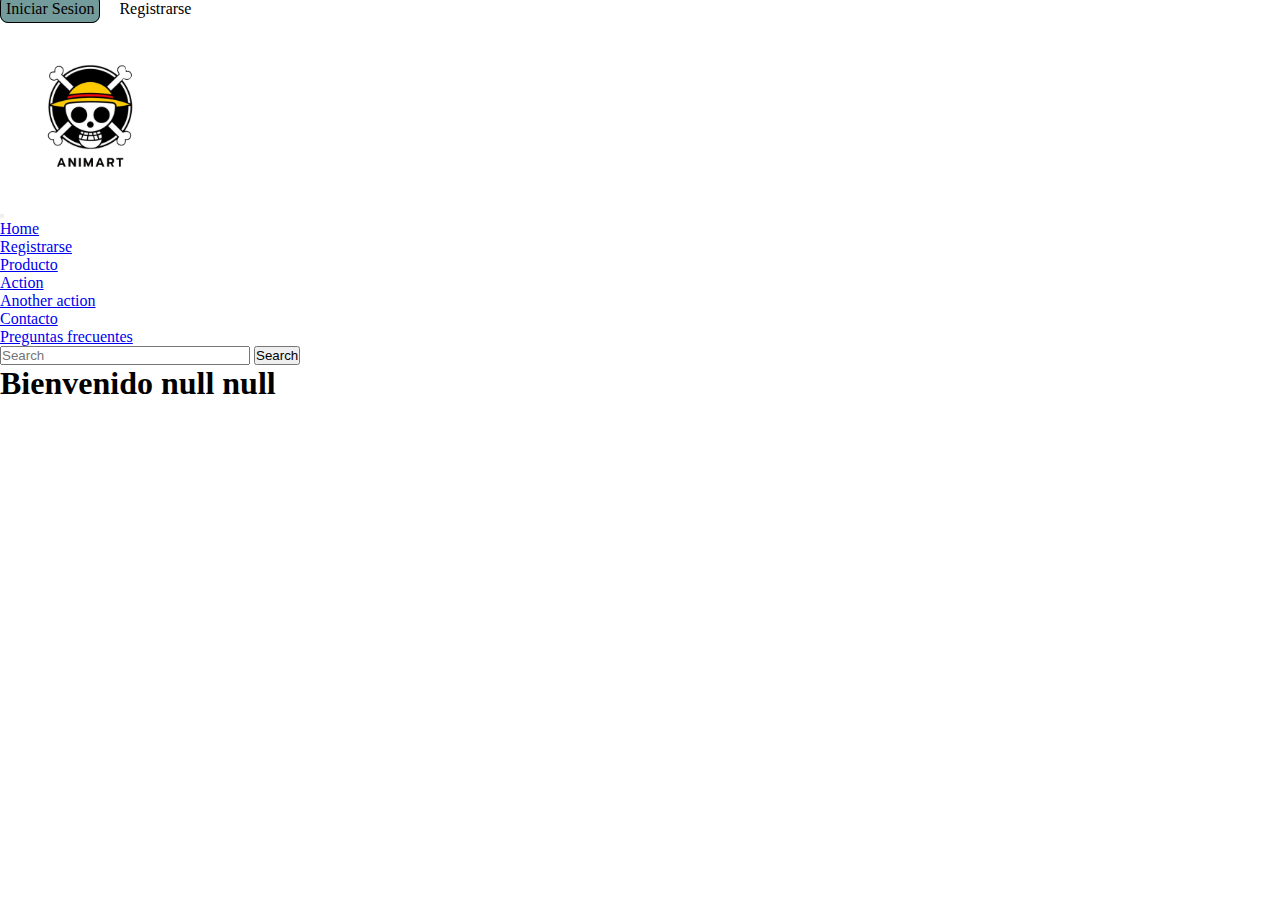
==== index.html @ b0bd68d5 "Agregando metodos y DOM" ====
<!DOCTYPE html>
<html lang="en">
<head>
    <meta charset="UTF-8">
    <meta http-equiv="X-UA-Compatible" content="IE=edge">
    <meta name="viewport" content="width=device-width, initial-scale=1.0">
    <link href="https://cdn.jsdelivr.net/npm/bootstrap@5.1.3/dist/css/bootstrap.min.css" rel="stylesheet" integrity="sha384-1BmE4kWBq78iYhFldvKuhfTAU6auU8tT94WrHftjDbrCEXSU1oBoqyl2QvZ6jIW3" crossorigin="anonymous">
    <link rel="stylesheet" href="css/style.css">
    <title>Animart</title>
</head>
<body class="color">
    <header class="container-fluid col-12 ">
      <nav class="d-flex justify-content-end menu">
        <span id="iniciarSesion">Iniciar Sesion</span>
        <span>Registrarse</span>
        
      </nav>

      <div class="navbar-brand d-flex justify-content-center">
        <a href="index.html"><img src="./multimedia/image/logo.svg" alt=""></a>
      </div>

        <nav class="navbar navbar-expand-lg navbar-light">
          
            <div class="container-fluid">

                
                
              <button class="navbar-toggler" type="button" data-bs-toggle="collapse" data-bs-target="#navbarSupportedContent" aria-controls="navbarSupportedContent" aria-expanded="false" aria-label="Toggle navigation">
                <span class="navbar-toggler-icon"></span>
              </button>

              <div class="collapse navbar-collapse" id="navbarSupportedContent">
                <ul class="navbar-nav ms-auto mb-2 mb-lg-0">
                  <li class="nav-item">
                    <a class="nav-link active" aria-current="page" href="index.html">Home</a>
                  </li>
                  <li class="nav-item">
                    <a class="nav-link" href="./pages/registrarse.html">Registrarse</a>
                  </li>
                  <li class="nav-item dropdown">
                    <a class="nav-link" href="/pages/producto.html" id="navbarDropdown" role="button" data-bs-toggle="dropdown" aria-expanded="false">
                      Producto
                    </a>
                    <ul class="dropdown-menu" aria-labelledby="navbarDropdown">
                      <li><a class="dropdown-item" href="#">Action</a></li>
                      <li><a class="dropdown-item" href="#">Another action</a></li>
                    </ul>
                  </li>
                  <li class="nav-item">
                    <a class="nav-link" href="./pages/contacto.html">Contacto</a>
                  </li>
                  <li class="nav-item">
                    <a class="nav-link" href="./pages/preguntas-frecuentes.html">Preguntas frecuentes</a>
                  </li>
                </ul>
              </div>
              
            </div>

          </nav>
          <div>

            <form class="d-flex ms-auto">
              <input class="form-control me-2 ms-auto" type="search" placeholder="Search" aria-label="Search">
              <button class="btn" type="submit">Search</button>
            </form>
          </div>
    </header>

    <main>
      <div class="aviso"></div>


    </main>

    <footer>

    </footer>
    <script src="js/main.js"></script>
    <script src="https://cdn.jsdelivr.net/npm/@popperjs/core@2.10.2/dist/umd/popper.min.js" integrity="sha384-7+zCNj/IqJ95wo16oMtfsKbZ9ccEh31eOz1HGyDuCQ6wgnyJNSYdrPa03rtR1zdB" crossorigin="anonymous"></script>
    <script src="https://cdn.jsdelivr.net/npm/bootstrap@5.1.3/dist/js/bootstrap.min.js" integrity="sha384-QJHtvGhmr9XOIpI6YVutG+2QOK9T+ZnN4kzFN1RtK3zEFEIsxhlmWl5/YESvpZ13" crossorigin="anonymous"></script>
</body>
</html>
---- css/style.css ----
*{margin:0;padding:0}.displayFlex{display:-webkit-box;display:-ms-flexbox;display:flex;-webkit-box-orient:horizontal;-webkit-box-direction:normal;-ms-flex-direction:row;flex-direction:row;-webkit-box-pack:end;-ms-flex-pack:end;justify-content:end}.menu span{margin-top:10px;margin-right:10px;padding:5px;text-decoration:none;color:black;padding:5px}.menu span:hover{background-color:#739b9b;border:1px solid;border-radius:8px}.navbar-light .navbar-toggler{border-color:transparent !important}.form-control{width:250px}
/*# sourceMappingURL=style.css.map */
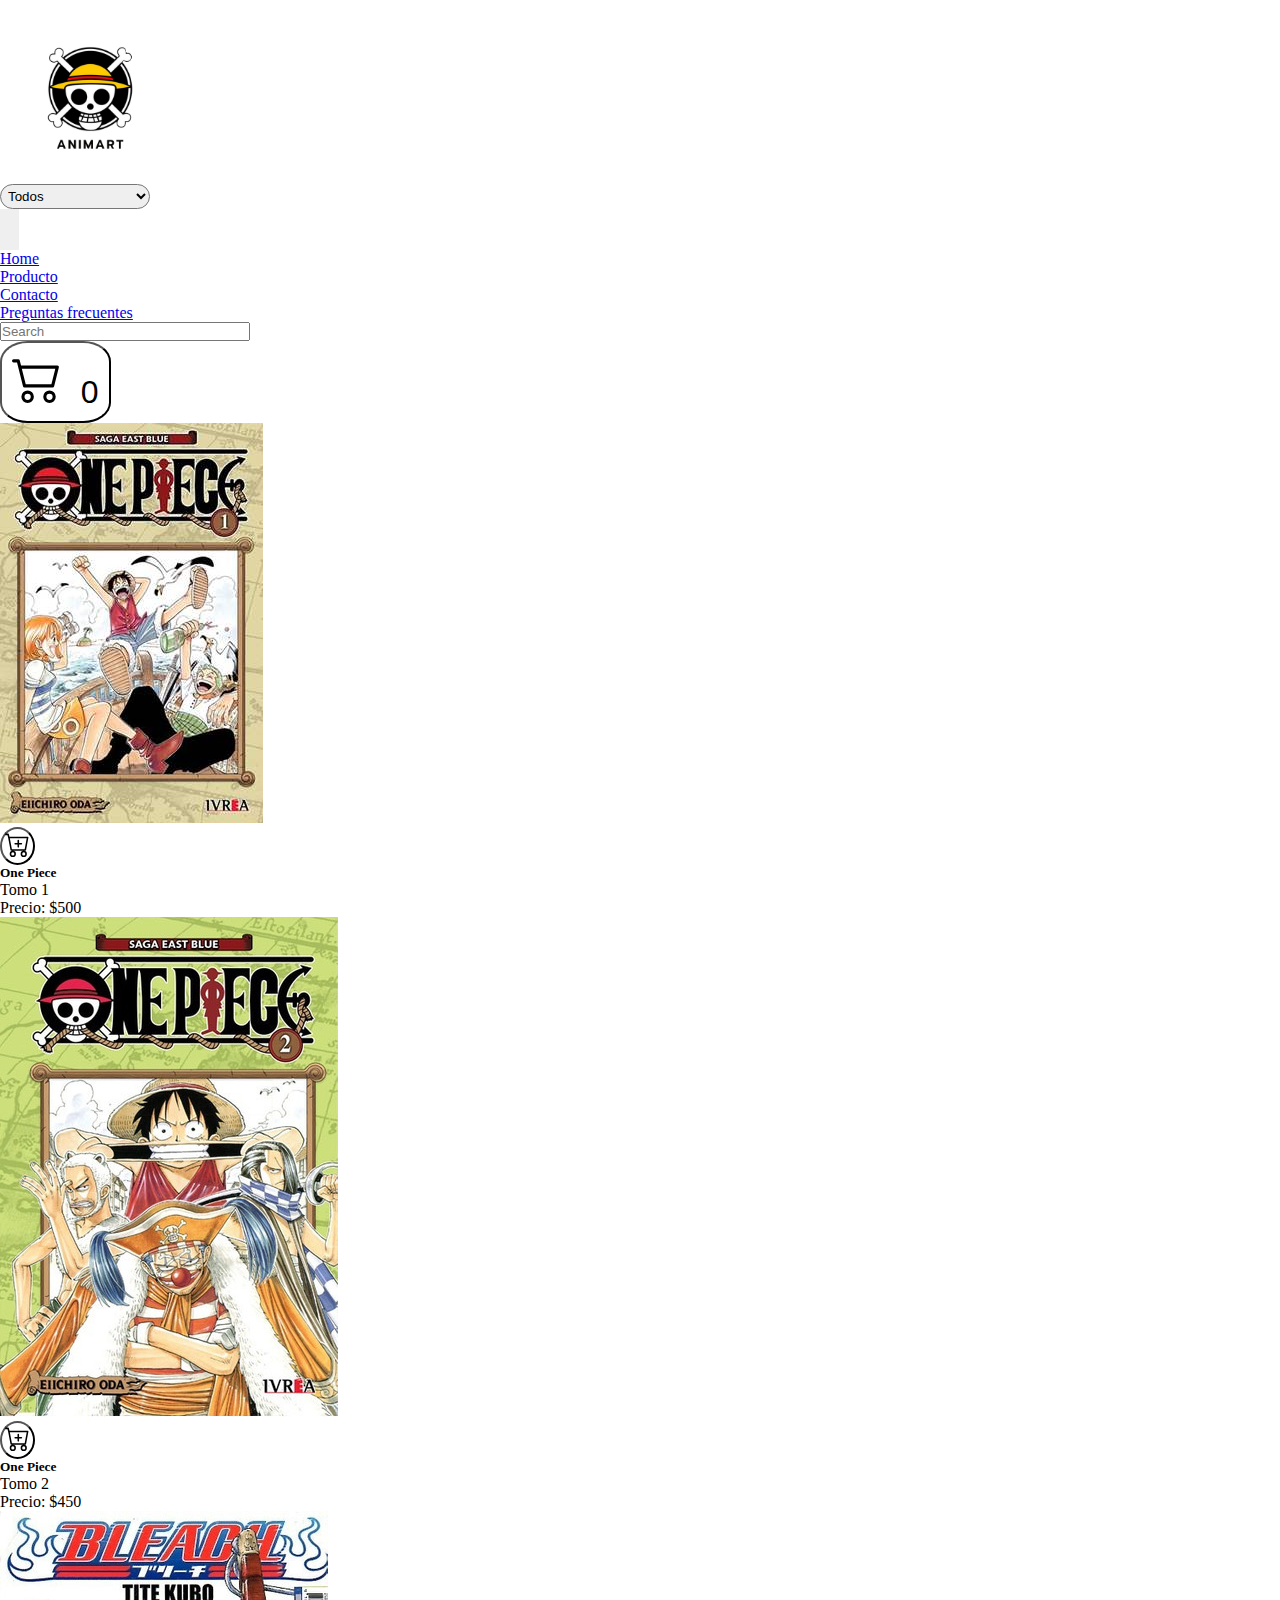
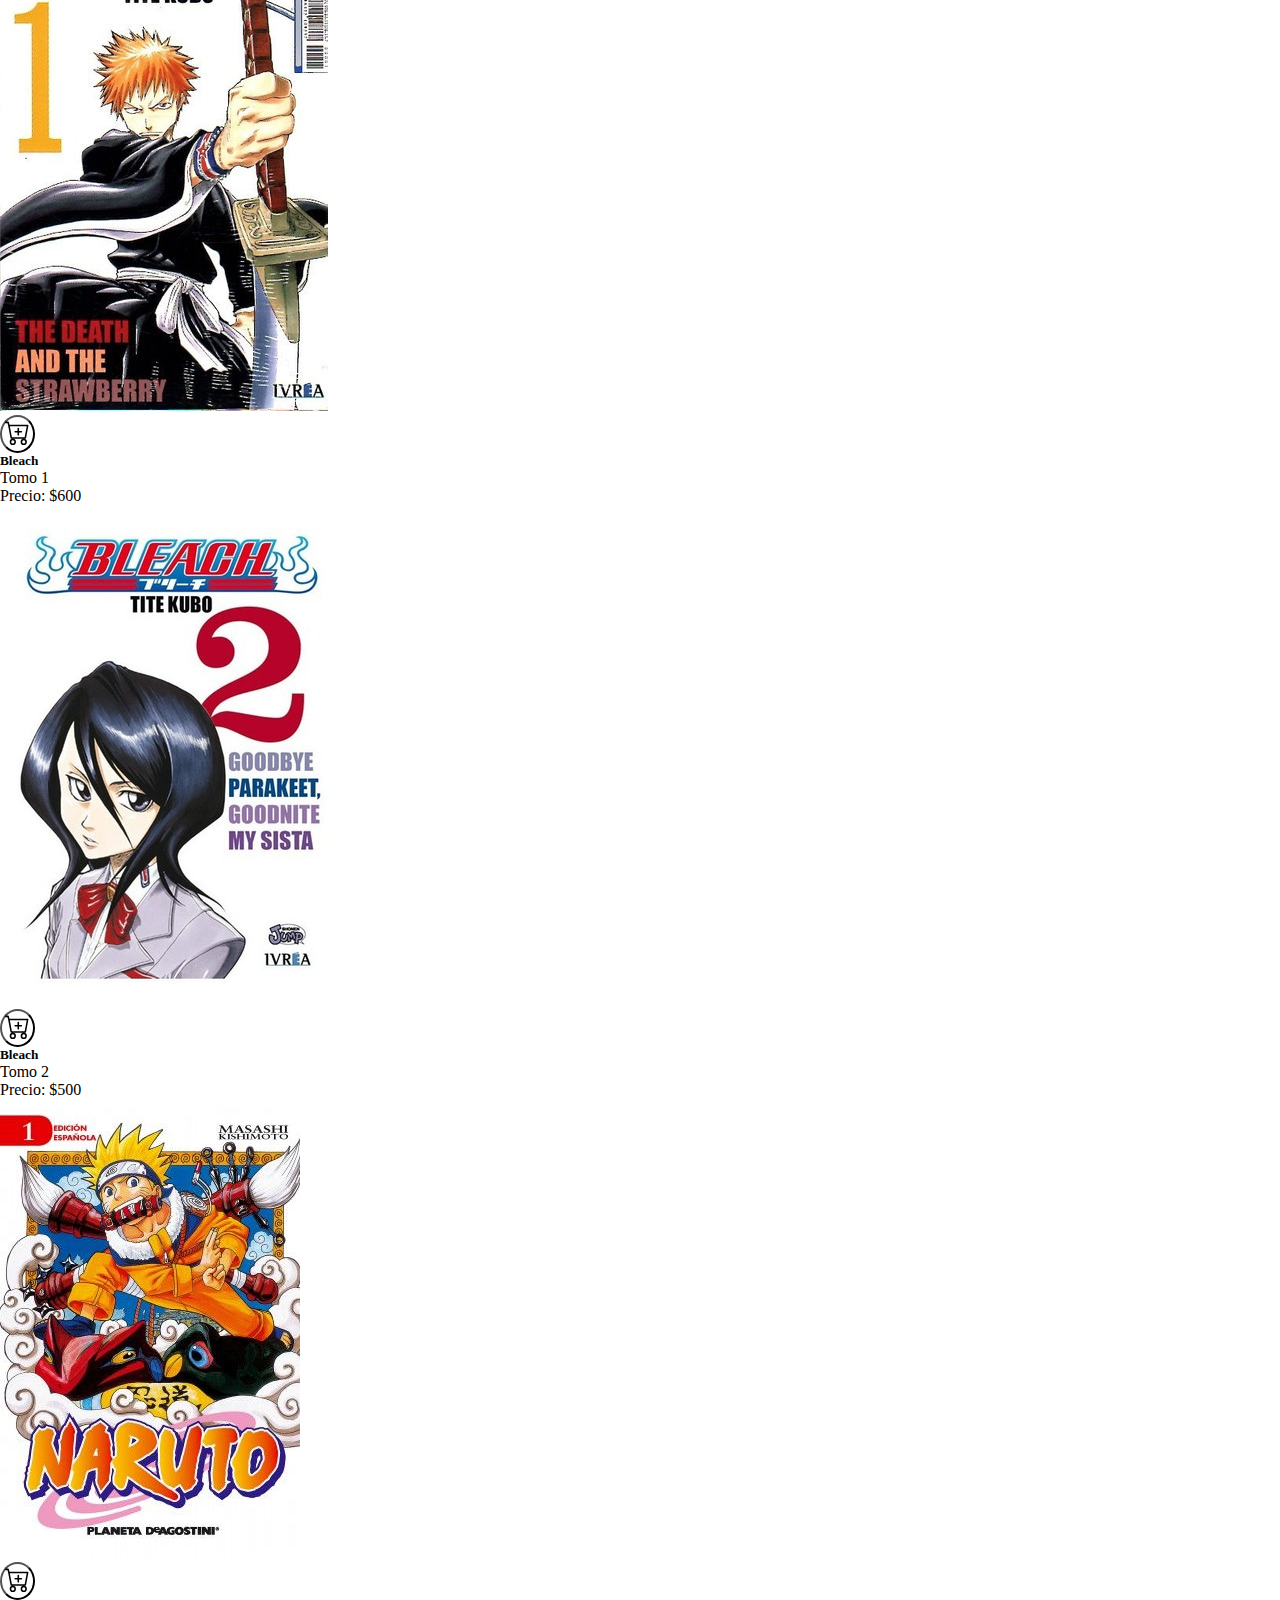
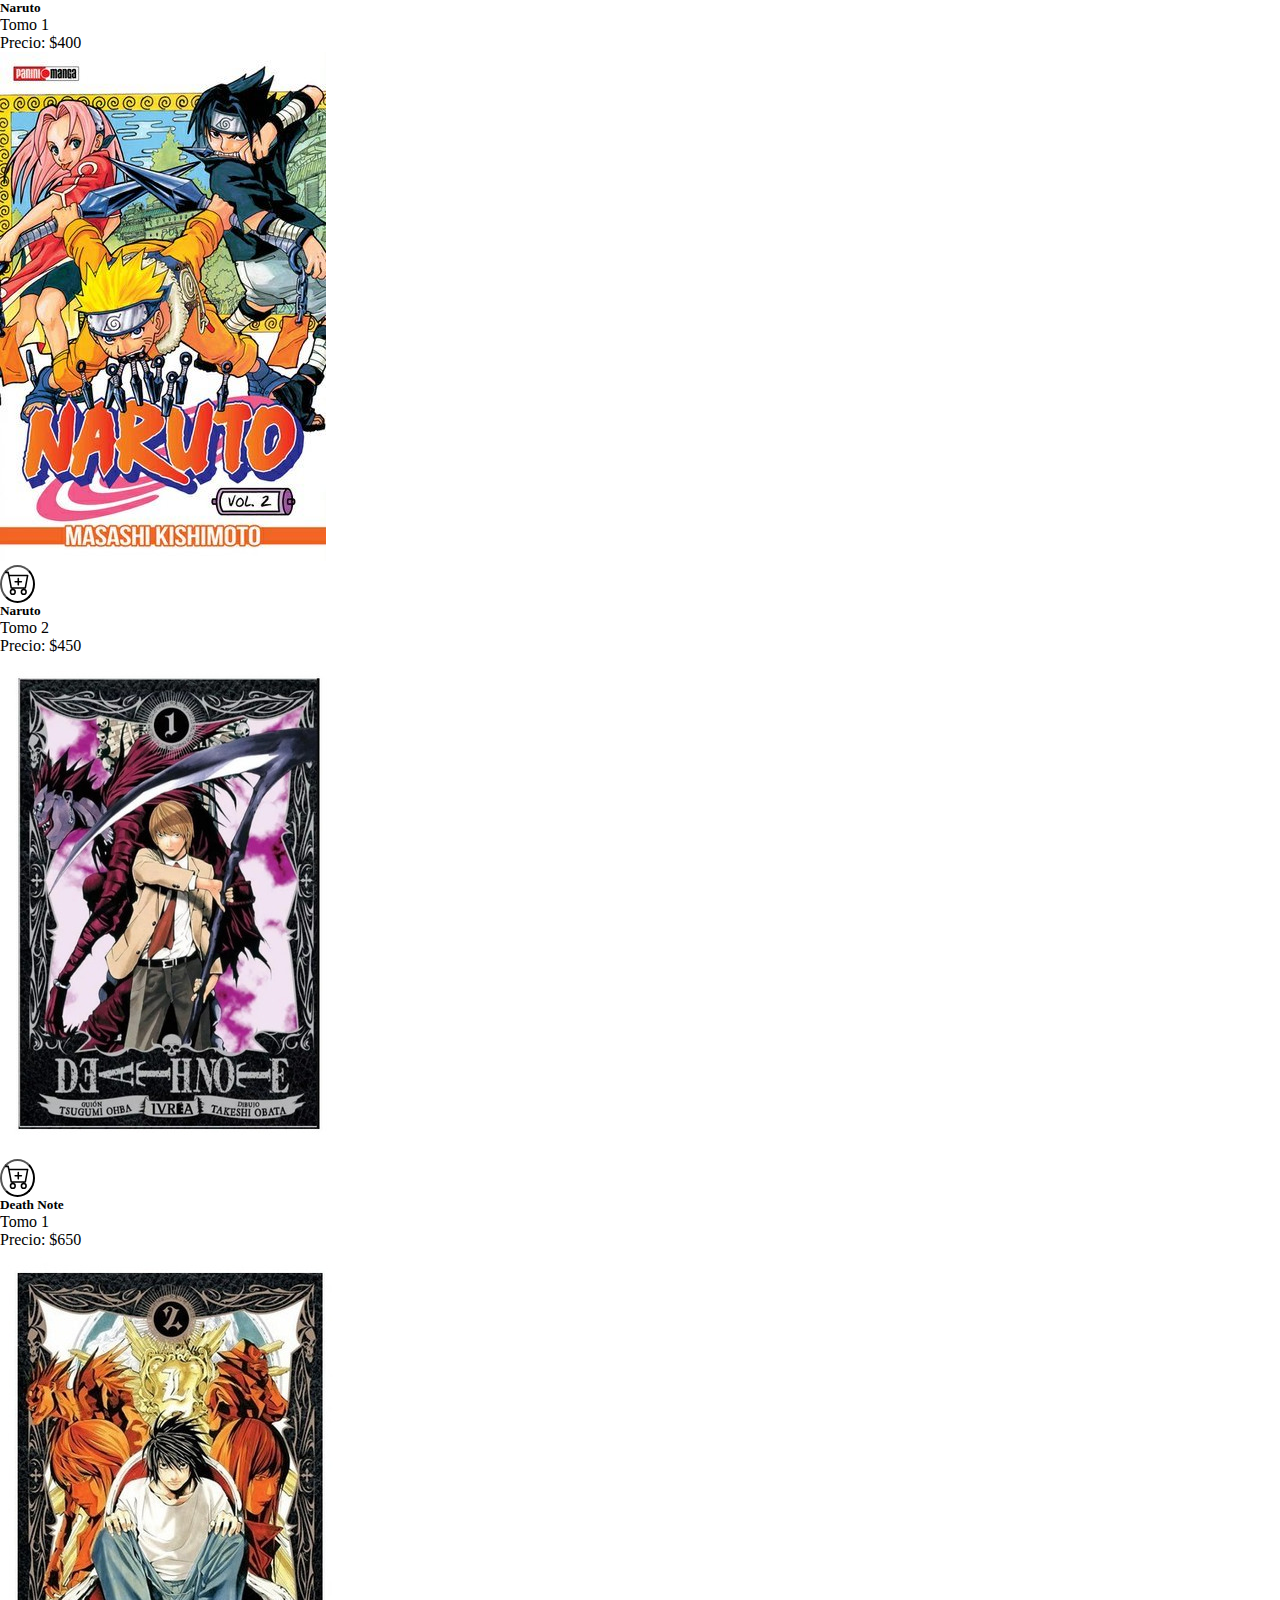
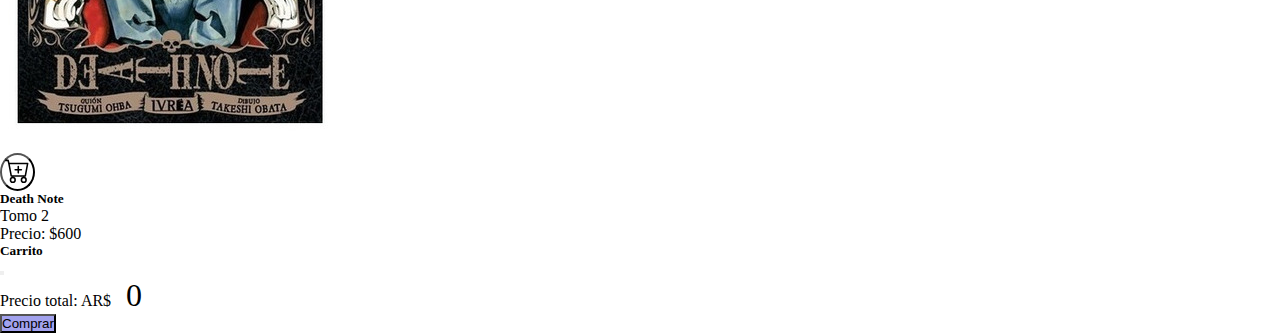
==== commit ba897592: "Agregando eventos, Storage y Json" ====
--- a/index.html
+++ b/index.html
@@ -1,84 +1,117 @@
 <!DOCTYPE html>
 <html lang="en">
+
 <head>
-    <meta charset="UTF-8">
-    <meta http-equiv="X-UA-Compatible" content="IE=edge">
-    <meta name="viewport" content="width=device-width, initial-scale=1.0">
-    <link href="https://cdn.jsdelivr.net/npm/bootstrap@5.1.3/dist/css/bootstrap.min.css" rel="stylesheet" integrity="sha384-1BmE4kWBq78iYhFldvKuhfTAU6auU8tT94WrHftjDbrCEXSU1oBoqyl2QvZ6jIW3" crossorigin="anonymous">
-    <link rel="stylesheet" href="css/style.css">
-    <title>Animart</title>
+  <meta charset="UTF-8">
+  <meta http-equiv="X-UA-Compatible" content="IE=edge">
+  <meta name="viewport" content="width=device-width, initial-scale=1.0">
+  <link href="https://cdn.jsdelivr.net/npm/bootstrap@5.1.3/dist/css/bootstrap.min.css" rel="stylesheet"
+    integrity="sha384-1BmE4kWBq78iYhFldvKuhfTAU6auU8tT94WrHftjDbrCEXSU1oBoqyl2QvZ6jIW3" crossorigin="anonymous">
+  <link rel="stylesheet" href="css/style.css">
+  <title>Animart</title>
 </head>
+
 <body class="color">
-    <header class="container-fluid col-12 ">
-      <nav class="d-flex justify-content-end menu">
-        <span id="iniciarSesion">Iniciar Sesion</span>
-        <span>Registrarse</span>
-        
-      </nav>
 
-      <div class="navbar-brand d-flex justify-content-center">
-        <a href="index.html"><img src="./multimedia/image/logo.svg" alt=""></a>
+  
+  <header class="container-fluid col-12 ">
+
+
+    <div class="navbar-brand d-flex justify-content-center">
+      <a href="index.html"><img src="./multimedia/image/logo.svg" alt=""></a>
+    </div>
+
+    <nav class="navbar navbar-expand-lg navbar-light">
+
+      <div class="container-fluid">
+
+        <section class="filtro container-fluid">
+          <select id="filtro">
+            <option value="todos">Todos</option>
+            <option value="shonen">Shonen</option>
+            <option value="seinen">Seinen</option>
+        </select>
+        </section>
+
+        <button class="navbar-toggler" type="button" data-bs-toggle="collapse" data-bs-target="#navbarSupportedContent"
+          aria-controls="navbarSupportedContent" aria-expanded="false" aria-label="Toggle navigation">
+          <span class="navbar-toggler-icon"></span>
+        </button>
+
+        <div class="collapse navbar-collapse" id="navbarSupportedContent">
+          <ul class="navbar-nav ms-auto mb-2 mb-lg-0">
+            <li class="nav-item">
+              <a class="nav-link active" aria-current="page" href="index.html">Home</a>
+            </li>
+            <li class="nav-item dropdown">
+              <a class="nav-link" href="/pages/producto.html" id="navbarDropdown" role="button"
+                data-bs-toggle="dropdown" aria-expanded="false">
+                Producto
+              </a>
+            </li>
+            <li class="nav-item">
+              <a class="nav-link" href="./pages/contacto.html">Contacto</a>
+            </li>
+            <li class="nav-item">
+              <a class="nav-link" href="./pages/preguntas-frecuentes.html">Preguntas frecuentes</a>
+            </li>
+          </ul>
+
+          <form class="d-flex">
+            <input class="form-control me-2" id="search" type="search" placeholder="Search" aria-label="Search">
+          </form>
+        </div>
+
       </div>
 
-        <nav class="navbar navbar-expand-lg navbar-light">
-          
-            <div class="container-fluid">
-
-                
-                
-              <button class="navbar-toggler" type="button" data-bs-toggle="collapse" data-bs-target="#navbarSupportedContent" aria-controls="navbarSupportedContent" aria-expanded="false" aria-label="Toggle navigation">
-                <span class="navbar-toggler-icon"></span>
-              </button>
-
-              <div class="collapse navbar-collapse" id="navbarSupportedContent">
-                <ul class="navbar-nav ms-auto mb-2 mb-lg-0">
-                  <li class="nav-item">
-                    <a class="nav-link active" aria-current="page" href="index.html">Home</a>
-                  </li>
-                  <li class="nav-item">
-                    <a class="nav-link" href="./pages/registrarse.html">Registrarse</a>
-                  </li>
-                  <li class="nav-item dropdown">
-                    <a class="nav-link" href="/pages/producto.html" id="navbarDropdown" role="button" data-bs-toggle="dropdown" aria-expanded="false">
-                      Producto
-                    </a>
-                    <ul class="dropdown-menu" aria-labelledby="navbarDropdown">
-                      <li><a class="dropdown-item" href="#">Action</a></li>
-                      <li><a class="dropdown-item" href="#">Another action</a></li>
-                    </ul>
-                  </li>
-                  <li class="nav-item">
-                    <a class="nav-link" href="./pages/contacto.html">Contacto</a>
-                  </li>
-                  <li class="nav-item">
-                    <a class="nav-link" href="./pages/preguntas-frecuentes.html">Preguntas frecuentes</a>
-                  </li>
-                </ul>
-              </div>
-              
-            </div>
-
-          </nav>
-          <div>
-
-            <form class="d-flex ms-auto">
-              <input class="form-control me-2 ms-auto" type="search" placeholder="Search" aria-label="Search">
-              <button class="btn" type="submit">Search</button>
-            </form>
-          </div>
-    </header>
-
-    <main>
-      <div class="aviso"></div>
+    </nav>
+    <div class="ms-auto">
+      <button type="button" class="btn btnCarrito ms-auto d-flex m-2" data-bs-toggle="modal" data-bs-target="#exampleModal" id="boton-carrito">
+        <img src="/multimedia/image/carrito.svg" alt="Carrito de compras" id="carrito">
+        <span id="contadorCarrito"> 0 </span>
+      </button>
+    </div>
 
 
-    </main>
+  </header>
 
-    <footer>
+  <main>
+    <section class="container-fluid justify-content-center d-flex flex-wrap" id="stock">
 
-    </footer>
-    <script src="js/main.js"></script>
-    <script src="https://cdn.jsdelivr.net/npm/@popperjs/core@2.10.2/dist/umd/popper.min.js" integrity="sha384-7+zCNj/IqJ95wo16oMtfsKbZ9ccEh31eOz1HGyDuCQ6wgnyJNSYdrPa03rtR1zdB" crossorigin="anonymous"></script>
-    <script src="https://cdn.jsdelivr.net/npm/bootstrap@5.1.3/dist/js/bootstrap.min.js" integrity="sha384-QJHtvGhmr9XOIpI6YVutG+2QOK9T+ZnN4kzFN1RtK3zEFEIsxhlmWl5/YESvpZ13" crossorigin="anonymous"></script>
+    </section>
+
+      <!-- Modal -->
+      <div class="modal fade" id="exampleModal" tabindex="-1" aria-labelledby="exampleModalLabel" aria-hidden="true">
+        <div class="modal-dialog">
+          <div class="modal-content">
+            <div class="modal-header">
+              <h5 class="modal-title" id="exampleModalLabel">Carrito</h5>
+              <button type="button" class="btn-close" data-bs-dismiss="modal" aria-label="Close"></button>
+            </div>
+            <div id="carritoModal">
+
+            </div>
+            <div class="modal-footer">
+              <p class="precioProducto">Precio total: AR$<span id="precioTotal">0</span></p>
+              <button type="button" class="btn btn-primary">Comprar</button>
+            </div>
+          </div>
+        </div>
+      </div>
+
+
+  </main>
+
+  <footer>
+
+  </footer>
+  <script src="js/main.js"></script>
+  <script src="https://cdn.jsdelivr.net/npm/@popperjs/core@2.10.2/dist/umd/popper.min.js"
+    integrity="sha384-7+zCNj/IqJ95wo16oMtfsKbZ9ccEh31eOz1HGyDuCQ6wgnyJNSYdrPa03rtR1zdB" crossorigin="anonymous">
+  </script>
+  <script src="https://cdn.jsdelivr.net/npm/bootstrap@5.1.3/dist/js/bootstrap.min.js"
+    integrity="sha384-QJHtvGhmr9XOIpI6YVutG+2QOK9T+ZnN4kzFN1RtK3zEFEIsxhlmWl5/YESvpZ13" crossorigin="anonymous">
+  </script>
 </body>
+
 </html>--- a/css/style.css
+++ b/css/style.css
@@ -1,2 +1,2 @@
-*{margin:0;padding:0}.displayFlex{display:-webkit-box;display:-ms-flexbox;display:flex;-webkit-box-orient:horizontal;-webkit-box-direction:normal;-ms-flex-direction:row;flex-direction:row;-webkit-box-pack:end;-ms-flex-pack:end;justify-content:end}.menu span{margin-top:10px;margin-right:10px;padding:5px;text-decoration:none;color:black;padding:5px}.menu span:hover{background-color:#739b9b;border:1px solid;border-radius:8px}.navbar-light .navbar-toggler{border-color:transparent !important}.form-control{width:250px}
+*{margin:0;padding:0}.displayFlex{display:-webkit-box;display:-ms-flexbox;display:flex;-webkit-box-orient:horizontal;-webkit-box-direction:normal;-ms-flex-direction:row;flex-direction:row;-webkit-box-pack:end;-ms-flex-pack:end;justify-content:end}.menu span{margin-top:10px;margin-right:10px;padding:10px;text-decoration:none;color:black;padding:5px}.navbar-light .navbar-toggler{border-color:transparent !important}.form-control{width:250px}.btnCarrito{padding:10px;border-radius:25%;background-color:white}span{padding-left:15px;font-size:2rem;color:black}#carrito{width:50px}.btn-primary{background-color:#a2a2ee !important;border-color:black !important}.agregarCarrito{border-radius:100%;background-color:#fff}.agregarCarrito img{width:25px;margin:3px}.boton-eliminar{border-radius:100%}.boton-eliminar img{width:25px;margin:3px}.filtro select{width:150px;border-radius:15px;padding:3px}.muestraCarrito{display:-webkit-box;display:-ms-flexbox;display:flex;-webkit-box-orient:horizontal;-webkit-box-direction:normal;-ms-flex-direction:row;flex-direction:row;-ms-flex-wrap:nowrap;flex-wrap:nowrap;-webkit-box-pack:center;-ms-flex-pack:center;justify-content:center;-webkit-box-align:center;-ms-flex-align:center;align-items:center}.muestraCarrito p{padding:10px}
 /*# sourceMappingURL=style.css.map */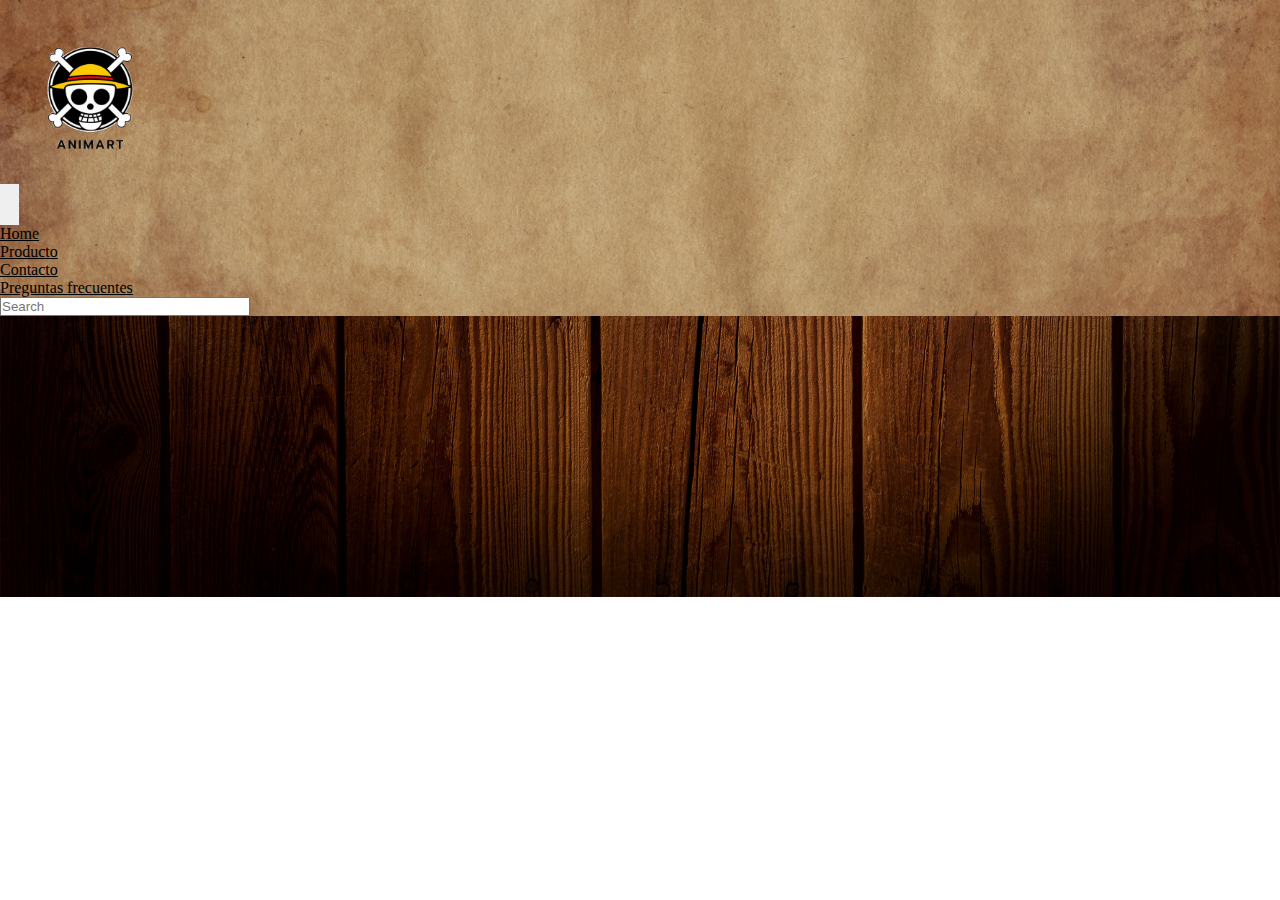
==== commit aaa4d4b2: "Agregando fondo y mejoras a Producto" ====
--- a/index.html
+++ b/index.html
@@ -11,9 +11,8 @@
   <title>Animart</title>
 </head>
 
-<body class="color">
+<body class="colorLetra">
 
-  
   <header class="container-fluid col-12 ">
 
 
@@ -25,14 +24,6 @@
 
       <div class="container-fluid">
 
-        <section class="filtro container-fluid">
-          <select id="filtro">
-            <option value="todos">Todos</option>
-            <option value="shonen">Shonen</option>
-            <option value="seinen">Seinen</option>
-        </select>
-        </section>
-
         <button class="navbar-toggler" type="button" data-bs-toggle="collapse" data-bs-target="#navbarSupportedContent"
           aria-controls="navbarSupportedContent" aria-expanded="false" aria-label="Toggle navigation">
           <span class="navbar-toggler-icon"></span>
@@ -41,19 +32,18 @@
         <div class="collapse navbar-collapse" id="navbarSupportedContent">
           <ul class="navbar-nav ms-auto mb-2 mb-lg-0">
             <li class="nav-item">
-              <a class="nav-link active" aria-current="page" href="index.html">Home</a>
+              <a class="nav-link colorLetra" aria-current="page" href="index.html">Home</a>
             </li>
             <li class="nav-item dropdown">
-              <a class="nav-link" href="/pages/producto.html" id="navbarDropdown" role="button"
-                data-bs-toggle="dropdown" aria-expanded="false">
+              <a class="nav-link colorLetra" href="./pages/producto.html" >
                 Producto
               </a>
             </li>
             <li class="nav-item">
-              <a class="nav-link" href="./pages/contacto.html">Contacto</a>
+              <a class="nav-link colorLetra" href="./pages/contacto.html">Contacto</a>
             </li>
             <li class="nav-item">
-              <a class="nav-link" href="./pages/preguntas-frecuentes.html">Preguntas frecuentes</a>
+              <a class="nav-link colorLetra" href="./pages/preguntas-frecuentes.html">Preguntas frecuentes</a>
             </li>
           </ul>
 
@@ -65,40 +55,12 @@
       </div>
 
     </nav>
-    <div class="ms-auto">
-      <button type="button" class="btn btnCarrito ms-auto d-flex m-2" data-bs-toggle="modal" data-bs-target="#exampleModal" id="boton-carrito">
-        <img src="/multimedia/image/carrito.svg" alt="Carrito de compras" id="carrito">
-        <span id="contadorCarrito"> 0 </span>
-      </button>
-    </div>
+
 
 
   </header>
 
   <main>
-    <section class="container-fluid justify-content-center d-flex flex-wrap" id="stock">
-
-    </section>
-
-      <!-- Modal -->
-      <div class="modal fade" id="exampleModal" tabindex="-1" aria-labelledby="exampleModalLabel" aria-hidden="true">
-        <div class="modal-dialog">
-          <div class="modal-content">
-            <div class="modal-header">
-              <h5 class="modal-title" id="exampleModalLabel">Carrito</h5>
-              <button type="button" class="btn-close" data-bs-dismiss="modal" aria-label="Close"></button>
-            </div>
-            <div id="carritoModal">
-
-            </div>
-            <div class="modal-footer">
-              <p class="precioProducto">Precio total: AR$<span id="precioTotal">0</span></p>
-              <button type="button" class="btn btn-primary">Comprar</button>
-            </div>
-          </div>
-        </div>
-      </div>
-
 
   </main>
 
--- a/css/style.css
+++ b/css/style.css
@@ -1,2 +1,2 @@
-*{margin:0;padding:0}.displayFlex{display:-webkit-box;display:-ms-flexbox;display:flex;-webkit-box-orient:horizontal;-webkit-box-direction:normal;-ms-flex-direction:row;flex-direction:row;-webkit-box-pack:end;-ms-flex-pack:end;justify-content:end}.menu span{margin-top:10px;margin-right:10px;padding:10px;text-decoration:none;color:black;padding:5px}.navbar-light .navbar-toggler{border-color:transparent !important}.form-control{width:250px}.btnCarrito{padding:10px;border-radius:25%;background-color:white}span{padding-left:15px;font-size:2rem;color:black}#carrito{width:50px}.btn-primary{background-color:#a2a2ee !important;border-color:black !important}.agregarCarrito{border-radius:100%;background-color:#fff}.agregarCarrito img{width:25px;margin:3px}.boton-eliminar{border-radius:100%}.boton-eliminar img{width:25px;margin:3px}.filtro select{width:150px;border-radius:15px;padding:3px}.muestraCarrito{display:-webkit-box;display:-ms-flexbox;display:flex;-webkit-box-orient:horizontal;-webkit-box-direction:normal;-ms-flex-direction:row;flex-direction:row;-ms-flex-wrap:nowrap;flex-wrap:nowrap;-webkit-box-pack:center;-ms-flex-pack:center;justify-content:center;-webkit-box-align:center;-ms-flex-align:center;align-items:center}.muestraCarrito p{padding:10px}
+*{margin:0;padding:0}.colorLetra{color:#000 !important}.displayFlex{display:-webkit-box;display:-ms-flexbox;display:flex;-webkit-box-orient:horizontal;-webkit-box-direction:normal;-ms-flex-direction:row;flex-direction:row;-webkit-box-pack:end;-ms-flex-pack:end;justify-content:end}.menu span{margin-top:10px;margin-right:10px;padding:10px;text-decoration:none;color:black;padding:5px}.navbar-light .navbar-toggler{border-color:transparent !important}.form-control{width:250px}.btnCarrito{padding:10px;border-radius:100%}span{padding-left:15px;font-size:2rem;color:black}#carrito{width:50px}.btn-primary{background-color:#a2a2ee !important;border-color:black !important}.agregarCarrito{border-radius:100%;background-color:#fff}.agregarCarrito img{width:25px;margin:3px}.boton-eliminar{border-radius:100%}.boton-eliminar img{width:25px;margin:3px}.filtro select{width:150px;border-radius:15px;padding:3px}.muestraCarrito{display:-webkit-box;display:-ms-flexbox;display:flex;-webkit-box-orient:horizontal;-webkit-box-direction:normal;-ms-flex-direction:row;flex-direction:row;-ms-flex-wrap:nowrap;flex-wrap:nowrap;-webkit-box-pack:center;-ms-flex-pack:center;justify-content:center;-webkit-box-align:center;-ms-flex-align:center;align-items:center}.muestraCarrito p{padding:10px}header{background-image:url(../../multimedia/image/background2.jpg);background-position:center;background-size:cover;background-repeat:no-repeat}main{padding-top:25px}body{background-image:url(../../multimedia/image/background.jpg);background-position:center;background-size:cover;background-repeat:no-repeat}
 /*# sourceMappingURL=style.css.map */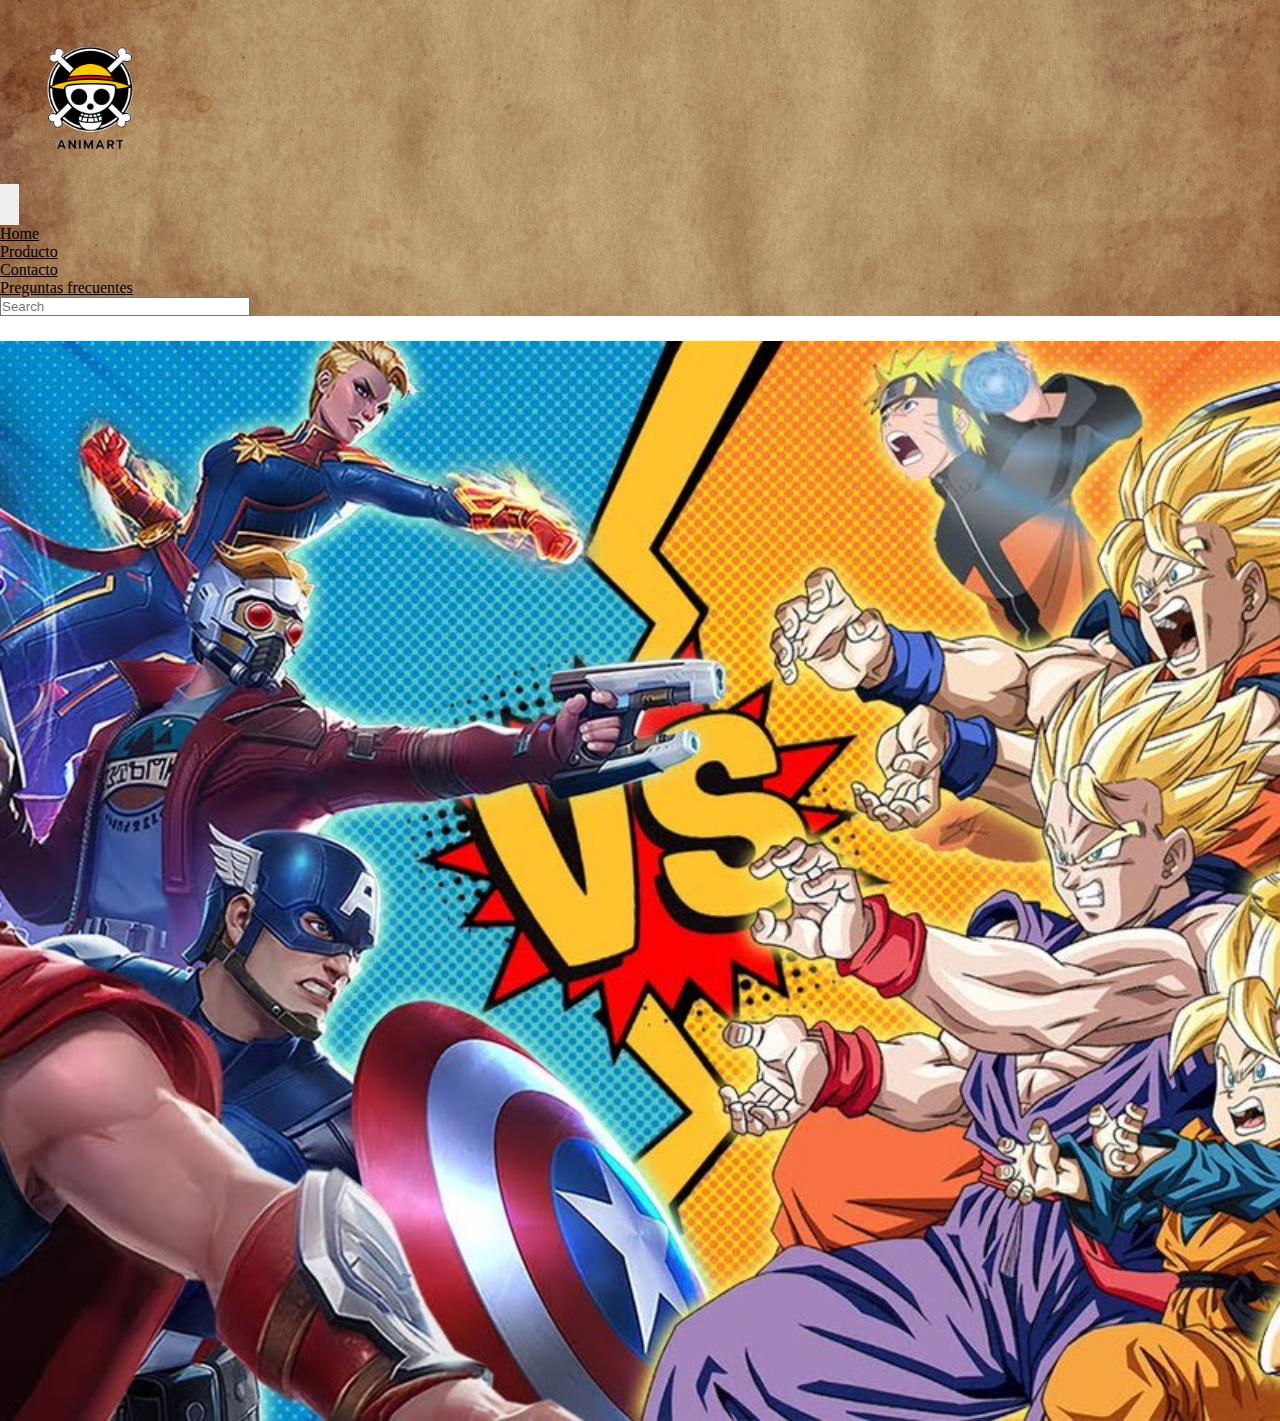
==== commit 600b5aa3: "Agregando librerias" ====
--- a/index.html
+++ b/index.html
@@ -7,6 +7,7 @@
   <meta name="viewport" content="width=device-width, initial-scale=1.0">
   <link href="https://cdn.jsdelivr.net/npm/bootstrap@5.1.3/dist/css/bootstrap.min.css" rel="stylesheet"
     integrity="sha384-1BmE4kWBq78iYhFldvKuhfTAU6auU8tT94WrHftjDbrCEXSU1oBoqyl2QvZ6jIW3" crossorigin="anonymous">
+
   <link rel="stylesheet" href="css/style.css">
   <title>Animart</title>
 </head>
@@ -60,20 +61,21 @@
 
   </header>
 
-  <main>
-
+  <main class="principal">
+  
   </main>
 
   <footer>
 
   </footer>
-  <script src="js/main.js"></script>
   <script src="https://cdn.jsdelivr.net/npm/@popperjs/core@2.10.2/dist/umd/popper.min.js"
-    integrity="sha384-7+zCNj/IqJ95wo16oMtfsKbZ9ccEh31eOz1HGyDuCQ6wgnyJNSYdrPa03rtR1zdB" crossorigin="anonymous">
+  integrity="sha384-7+zCNj/IqJ95wo16oMtfsKbZ9ccEh31eOz1HGyDuCQ6wgnyJNSYdrPa03rtR1zdB" crossorigin="anonymous">
   </script>
   <script src="https://cdn.jsdelivr.net/npm/bootstrap@5.1.3/dist/js/bootstrap.min.js"
-    integrity="sha384-QJHtvGhmr9XOIpI6YVutG+2QOK9T+ZnN4kzFN1RtK3zEFEIsxhlmWl5/YESvpZ13" crossorigin="anonymous">
+  integrity="sha384-QJHtvGhmr9XOIpI6YVutG+2QOK9T+ZnN4kzFN1RtK3zEFEIsxhlmWl5/YESvpZ13" crossorigin="anonymous">
   </script>
+
+  <script src="js/main.js"></script>
 </body>
 
 </html>--- a/css/style.css
+++ b/css/style.css
@@ -1,2 +1,2 @@
-*{margin:0;padding:0}.colorLetra{color:#000 !important}.displayFlex{display:-webkit-box;display:-ms-flexbox;display:flex;-webkit-box-orient:horizontal;-webkit-box-direction:normal;-ms-flex-direction:row;flex-direction:row;-webkit-box-pack:end;-ms-flex-pack:end;justify-content:end}.menu span{margin-top:10px;margin-right:10px;padding:10px;text-decoration:none;color:black;padding:5px}.navbar-light .navbar-toggler{border-color:transparent !important}.form-control{width:250px}.btnCarrito{padding:10px;border-radius:100%}span{padding-left:15px;font-size:2rem;color:black}#carrito{width:50px}.btn-primary{background-color:#a2a2ee !important;border-color:black !important}.agregarCarrito{border-radius:100%;background-color:#fff}.agregarCarrito img{width:25px;margin:3px}.boton-eliminar{border-radius:100%}.boton-eliminar img{width:25px;margin:3px}.filtro select{width:150px;border-radius:15px;padding:3px}.muestraCarrito{display:-webkit-box;display:-ms-flexbox;display:flex;-webkit-box-orient:horizontal;-webkit-box-direction:normal;-ms-flex-direction:row;flex-direction:row;-ms-flex-wrap:nowrap;flex-wrap:nowrap;-webkit-box-pack:center;-ms-flex-pack:center;justify-content:center;-webkit-box-align:center;-ms-flex-align:center;align-items:center}.muestraCarrito p{padding:10px}header{background-image:url(../../multimedia/image/background2.jpg);background-position:center;background-size:cover;background-repeat:no-repeat}main{padding-top:25px}body{background-image:url(../../multimedia/image/background.jpg);background-position:center;background-size:cover;background-repeat:no-repeat}
+*{margin:0;padding:0}.colorLetra{color:#000 !important}.displayFlex{display:-webkit-box;display:-ms-flexbox;display:flex;-webkit-box-orient:horizontal;-webkit-box-direction:normal;-ms-flex-direction:row;flex-direction:row;-webkit-box-pack:end;-ms-flex-pack:end;justify-content:end}.menu span{margin-top:10px;margin-right:10px;padding:10px;text-decoration:none;color:black;padding:5px}.navbar-light .navbar-toggler{border-color:transparent !important}.form-control{width:250px}.btnCarrito{padding:10px;border-radius:100%}span{padding-left:15px;font-size:2rem;color:black}#carrito{width:50px}.btn-primary{background-color:#a2a2ee !important;border-color:black !important}.agregarCarrito{border-radius:100%;background-color:#fff}.agregarCarrito img{width:25px;margin:3px}.boton-eliminar{border-radius:100%}.boton-eliminar img{width:25px;margin:3px}.filtro select{width:150px;border-radius:15px;padding:3px}.muestraCarrito{display:-webkit-box;display:-ms-flexbox;display:flex;-webkit-box-orient:horizontal;-webkit-box-direction:normal;-ms-flex-direction:row;flex-direction:row;-ms-flex-wrap:nowrap;flex-wrap:nowrap;-webkit-box-pack:center;-ms-flex-pack:center;justify-content:center;-webkit-box-align:center;-ms-flex-align:center;align-items:center}.muestraCarrito p{padding:10px}header{background-image:url(../../multimedia/image/background2.jpg);background-position:center;background-size:cover;background-repeat:no-repeat}.principal{background-image:url(../../multimedia/image/manga-vs-comic.jpg);background-position:center;background-size:cover;background-repeat:no-repeat;height:120vh;margin-top:25px}
 /*# sourceMappingURL=style.css.map */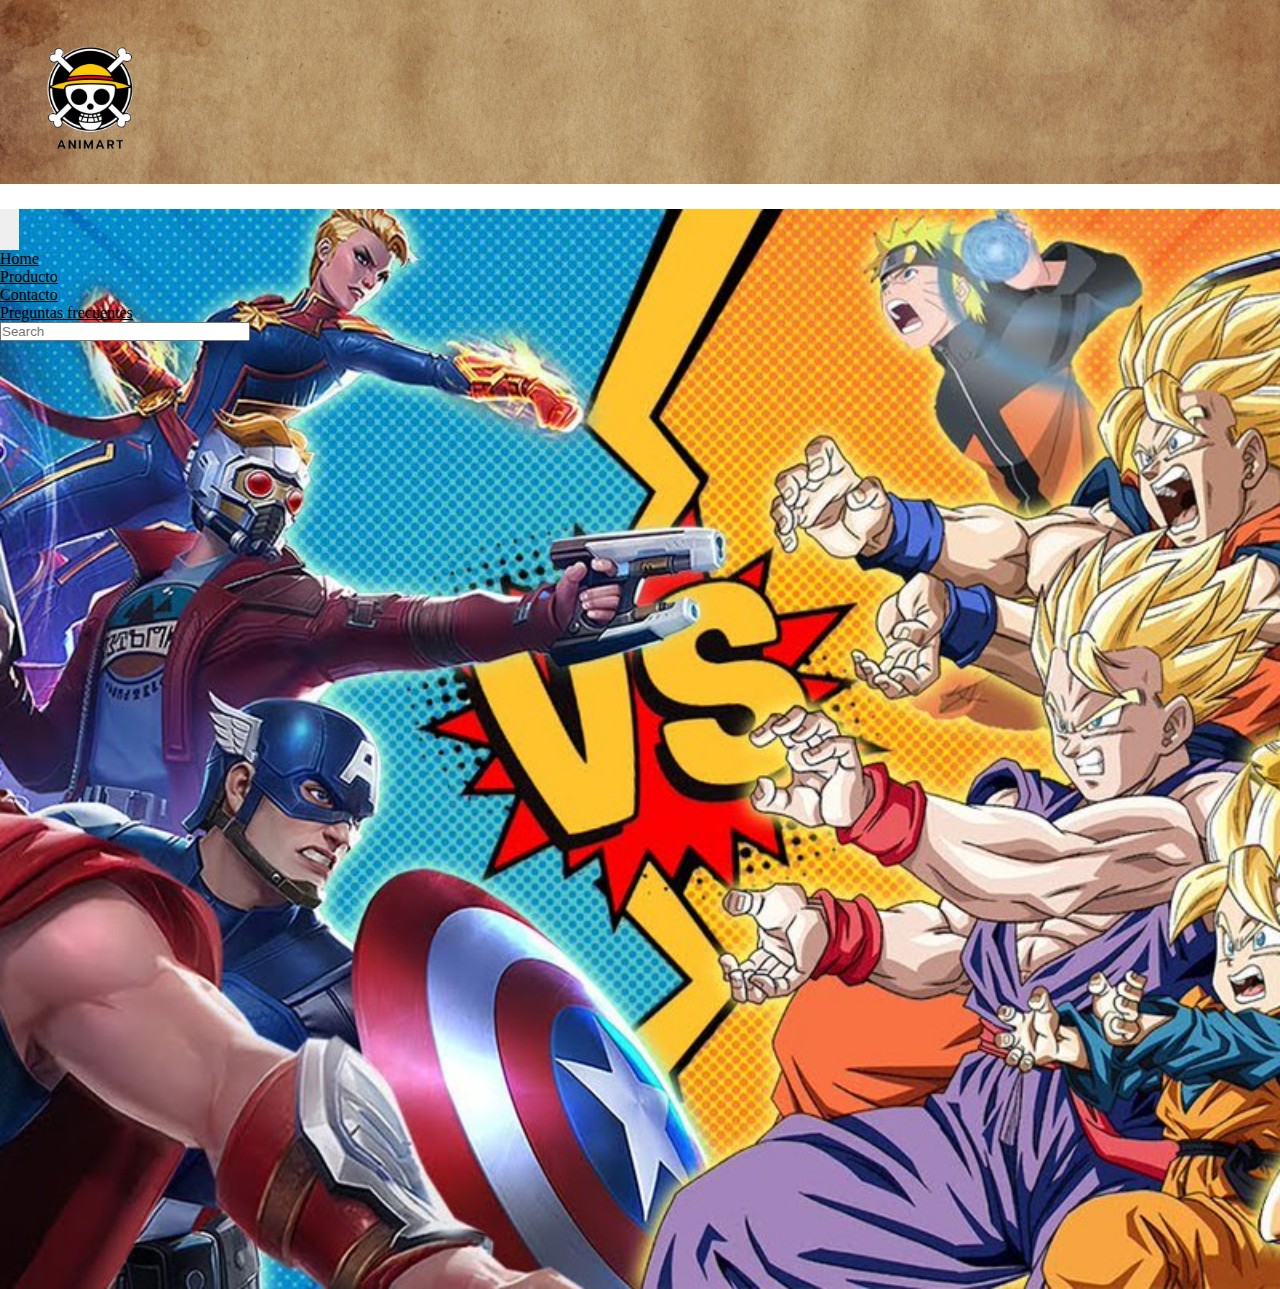
==== commit dffc60f7: "Agregando API local" ====
--- a/index.html
+++ b/index.html
@@ -21,6 +21,13 @@
       <a href="index.html"><img src="./multimedia/image/logo.svg" alt=""></a>
     </div>
 
+
+
+
+
+  </header>
+
+  <main class="principal">
     <nav class="navbar navbar-expand-lg navbar-light">
 
       <div class="container-fluid">
@@ -57,11 +64,9 @@
 
     </nav>
 
+    <section class="productosIndex">
 
-
-  </header>
-
-  <main class="principal">
+    </section>
   
   </main>
 
@@ -74,8 +79,8 @@
   <script src="https://cdn.jsdelivr.net/npm/bootstrap@5.1.3/dist/js/bootstrap.min.js"
   integrity="sha384-QJHtvGhmr9XOIpI6YVutG+2QOK9T+ZnN4kzFN1RtK3zEFEIsxhlmWl5/YESvpZ13" crossorigin="anonymous">
   </script>
+  <script src="js/index.js"></script>
 
-  <script src="js/main.js"></script>
 </body>
 
 </html>--- a/css/style.css
+++ b/css/style.css
@@ -1,2 +1,2 @@
-*{margin:0;padding:0}.colorLetra{color:#000 !important}.displayFlex{display:-webkit-box;display:-ms-flexbox;display:flex;-webkit-box-orient:horizontal;-webkit-box-direction:normal;-ms-flex-direction:row;flex-direction:row;-webkit-box-pack:end;-ms-flex-pack:end;justify-content:end}.menu span{margin-top:10px;margin-right:10px;padding:10px;text-decoration:none;color:black;padding:5px}.navbar-light .navbar-toggler{border-color:transparent !important}.form-control{width:250px}.btnCarrito{padding:10px;border-radius:100%}span{padding-left:15px;font-size:2rem;color:black}#carrito{width:50px}.btn-primary{background-color:#a2a2ee !important;border-color:black !important}.agregarCarrito{border-radius:100%;background-color:#fff}.agregarCarrito img{width:25px;margin:3px}.boton-eliminar{border-radius:100%}.boton-eliminar img{width:25px;margin:3px}.filtro select{width:150px;border-radius:15px;padding:3px}.muestraCarrito{display:-webkit-box;display:-ms-flexbox;display:flex;-webkit-box-orient:horizontal;-webkit-box-direction:normal;-ms-flex-direction:row;flex-direction:row;-ms-flex-wrap:nowrap;flex-wrap:nowrap;-webkit-box-pack:center;-ms-flex-pack:center;justify-content:center;-webkit-box-align:center;-ms-flex-align:center;align-items:center}.muestraCarrito p{padding:10px}header{background-image:url(../../multimedia/image/background2.jpg);background-position:center;background-size:cover;background-repeat:no-repeat}.principal{background-image:url(../../multimedia/image/manga-vs-comic.jpg);background-position:center;background-size:cover;background-repeat:no-repeat;height:120vh;margin-top:25px}
+*{margin:0;padding:0}.colorLetra{color:#000 !important}.displayFlex{display:-webkit-box;display:-ms-flexbox;display:flex;-webkit-box-orient:horizontal;-webkit-box-direction:normal;-ms-flex-direction:row;flex-direction:row;-webkit-box-pack:end;-ms-flex-pack:end;justify-content:end}.menu span{margin-top:10px;margin-right:10px;padding:10px;text-decoration:none;color:black;padding:5px}.navbar-light .navbar-toggler{border-color:transparent !important}.form-control{width:250px}.btnCarrito{padding:10px;border-radius:100%}span{padding-left:15px;font-size:2rem;color:black}#carrito{width:50px}.btn-primary{background-color:#a2a2ee !important;border-color:black !important}.agregarCarrito{border-radius:100%;background-color:#fff}.agregarCarrito img{width:25px;margin:3px}.boton-eliminar{border-radius:100%}.boton-eliminar img{width:25px;margin:3px}.filtro select{width:150px;border-radius:15px;padding:3px}.muestraCarrito{display:-webkit-box;display:-ms-flexbox;display:flex;-webkit-box-orient:horizontal;-webkit-box-direction:normal;-ms-flex-direction:row;flex-direction:row;-ms-flex-wrap:nowrap;flex-wrap:nowrap;-webkit-box-pack:center;-ms-flex-pack:center;justify-content:center;-webkit-box-align:center;-ms-flex-align:center;align-items:center}.muestraCarrito p{padding:10px}header{background-image:url(../multimedia/image/background2.jpg);background-position:center;background-size:cover;background-repeat:no-repeat}.principal{background-image:url(../multimedia/image/manga-vs-comic.jpg);background-position:center;background-size:cover;background-repeat:no-repeat;height:120vh;margin-top:25px}
 /*# sourceMappingURL=style.css.map */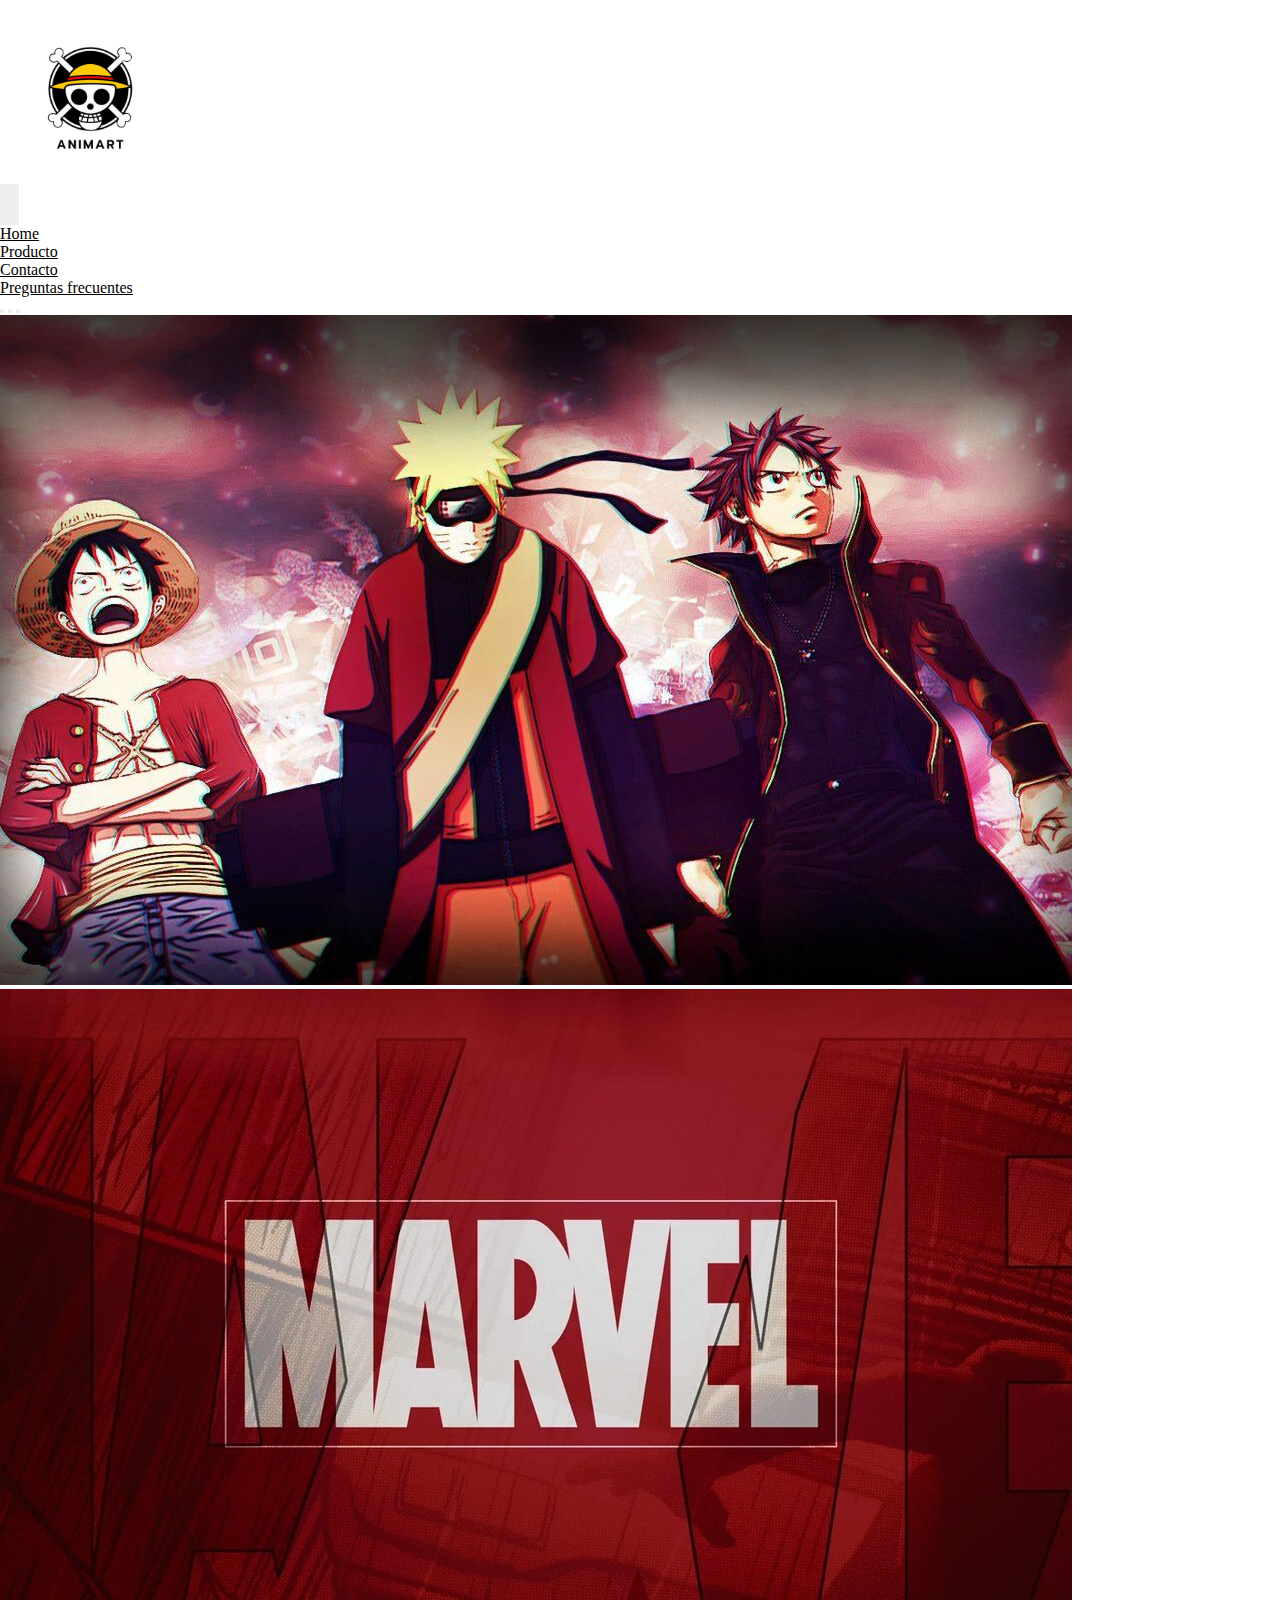
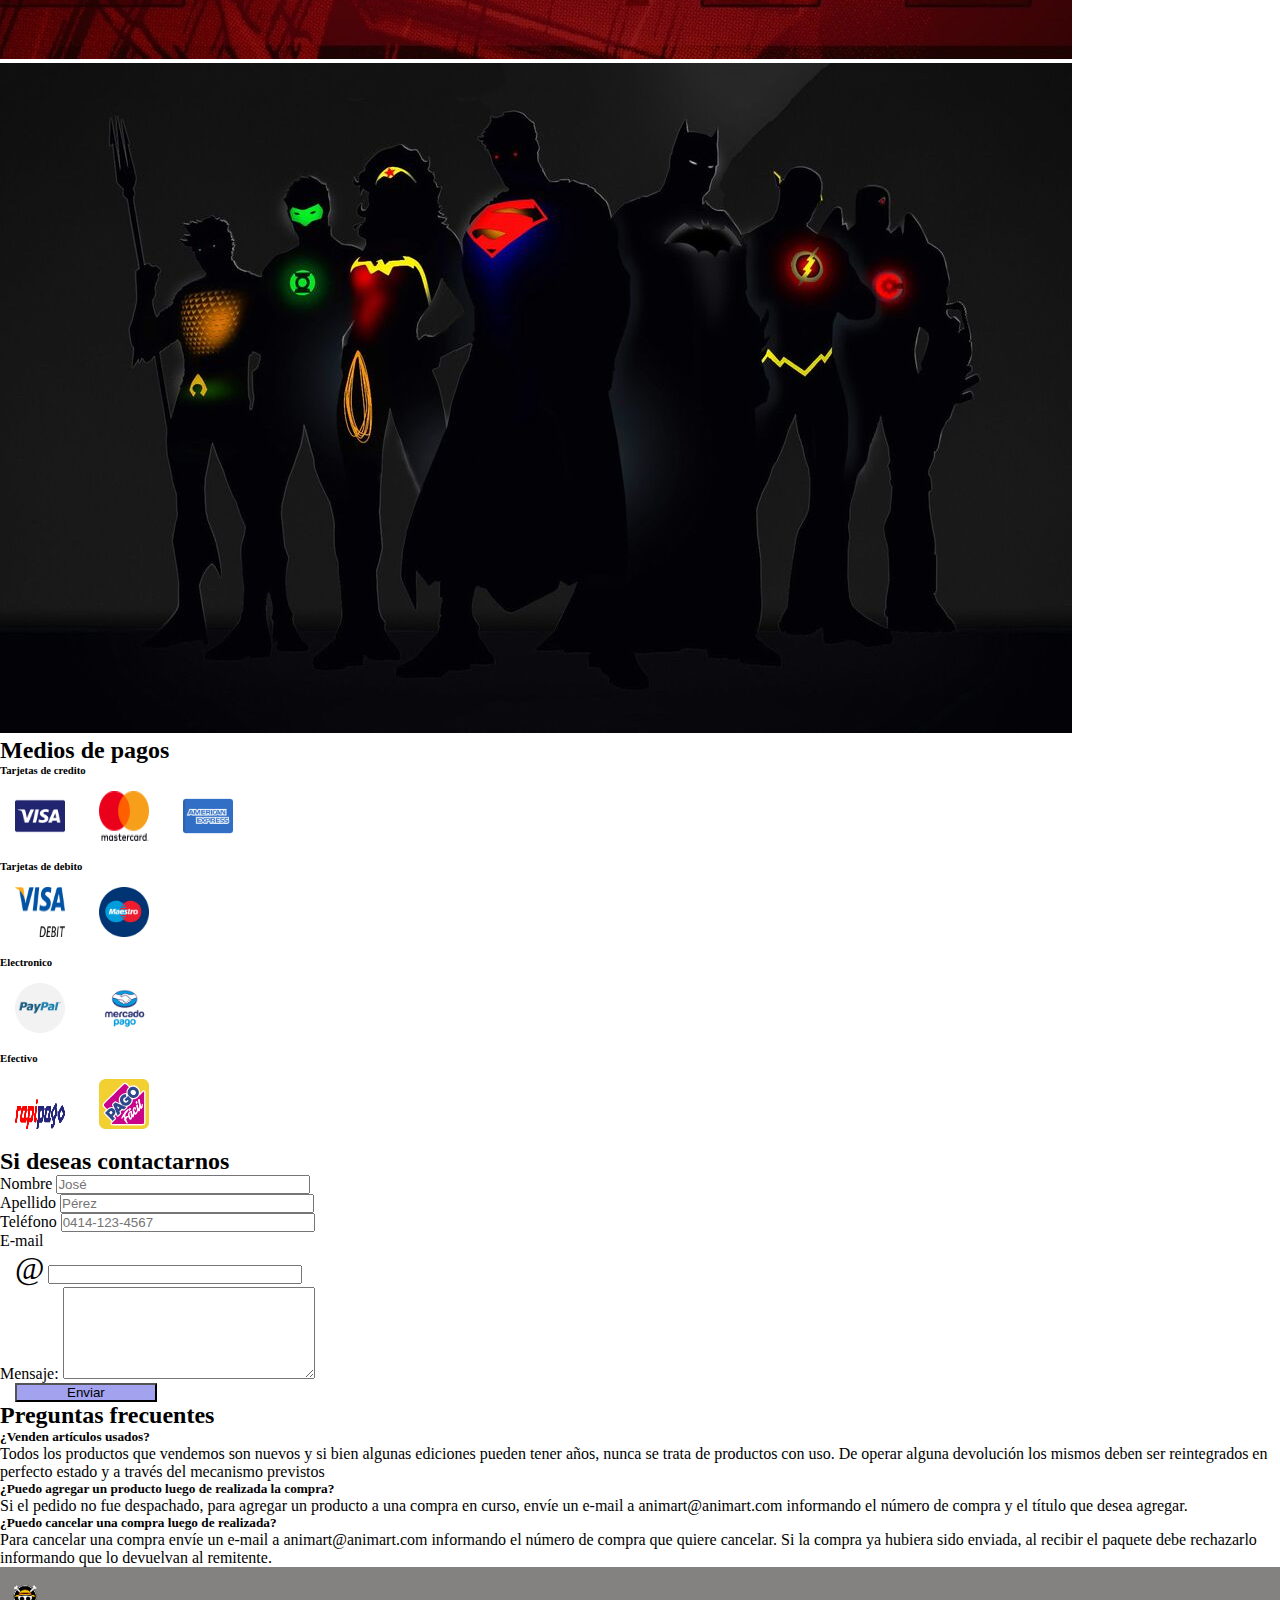
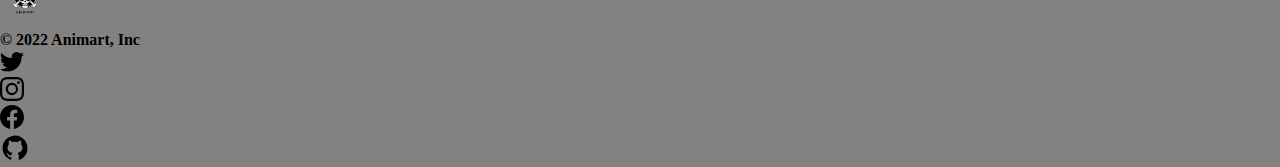
==== commit 4ae3c59b: "Agregando MP, FAQ al index" ====
--- a/index.html
+++ b/index.html
@@ -5,6 +5,7 @@
   <meta charset="UTF-8">
   <meta http-equiv="X-UA-Compatible" content="IE=edge">
   <meta name="viewport" content="width=device-width, initial-scale=1.0">
+  <link rel="shortcut icon" href="multimedia/image/logo.svg" type="image/x-icon">
   <link href="https://cdn.jsdelivr.net/npm/bootstrap@5.1.3/dist/css/bootstrap.min.css" rel="stylesheet"
     integrity="sha384-1BmE4kWBq78iYhFldvKuhfTAU6auU8tT94WrHftjDbrCEXSU1oBoqyl2QvZ6jIW3" crossorigin="anonymous">
 
@@ -14,72 +15,243 @@
 
 <body class="colorLetra">
 
-  <header class="container-fluid col-12 ">
-
-
+  <!-- SVG con disenios del Footer -->
+  <svg xmlns="http://www.w3.org/2000/svg" style="display: none;">
+
+    <symbol id="facebook" viewBox="0 0 16 16">
+      <path d="M16 8.049c0-4.446-3.582-8.05-8-8.05C3.58 0-.002 3.603-.002 8.05c0 4.017 2.926 7.347 6.75 7.951v-5.625h-2.03V8.05H6.75V6.275c0-2.017 1.195-3.131 3.022-3.131.876 0 1.791.157 1.791.157v1.98h-1.009c-.993 0-1.303.621-1.303 1.258v1.51h2.218l-.354 2.326H9.25V16c3.824-.604 6.75-3.934 6.75-7.951z"/>
+    </symbol>
+    <symbol id="instagram" viewBox="0 0 16 16">
+        <path d="M8 0C5.829 0 5.556.01 4.703.048 3.85.088 3.269.222 2.76.42a3.917 3.917 0 0 0-1.417.923A3.927 3.927 0 0 0 .42 2.76C.222 3.268.087 3.85.048 4.7.01 5.555 0 5.827 0 8.001c0 2.172.01 2.444.048 3.297.04.852.174 1.433.372 1.942.205.526.478.972.923 1.417.444.445.89.719 1.416.923.51.198 1.09.333 1.942.372C5.555 15.99 5.827 16 8 16s2.444-.01 3.298-.048c.851-.04 1.434-.174 1.943-.372a3.916 3.916 0 0 0 1.416-.923c.445-.445.718-.891.923-1.417.197-.509.332-1.09.372-1.942C15.99 10.445 16 10.173 16 8s-.01-2.445-.048-3.299c-.04-.851-.175-1.433-.372-1.941a3.926 3.926 0 0 0-.923-1.417A3.911 3.911 0 0 0 13.24.42c-.51-.198-1.092-.333-1.943-.372C10.443.01 10.172 0 7.998 0h.003zm-.717 1.442h.718c2.136 0 2.389.007 3.232.046.78.035 1.204.166 1.486.275.373.145.64.319.92.599.28.28.453.546.598.92.11.281.24.705.275 1.485.039.843.047 1.096.047 3.231s-.008 2.389-.047 3.232c-.035.78-.166 1.203-.275 1.485a2.47 2.47 0 0 1-.599.919c-.28.28-.546.453-.92.598-.28.11-.704.24-1.485.276-.843.038-1.096.047-3.232.047s-2.39-.009-3.233-.047c-.78-.036-1.203-.166-1.485-.276a2.478 2.478 0 0 1-.92-.598 2.48 2.48 0 0 1-.6-.92c-.109-.281-.24-.705-.275-1.485-.038-.843-.046-1.096-.046-3.233 0-2.136.008-2.388.046-3.231.036-.78.166-1.204.276-1.486.145-.373.319-.64.599-.92.28-.28.546-.453.92-.598.282-.11.705-.24 1.485-.276.738-.034 1.024-.044 2.515-.045v.002zm4.988 1.328a.96.96 0 1 0 0 1.92.96.96 0 0 0 0-1.92zm-4.27 1.122a4.109 4.109 0 1 0 0 8.217 4.109 4.109 0 0 0 0-8.217zm0 1.441a2.667 2.667 0 1 1 0 5.334 2.667 2.667 0 0 1 0-5.334z"/>
+    </symbol>
+    <symbol id="twitter" viewBox="0 0 16 16">
+      <path d="M5.026 15c6.038 0 9.341-5.003 9.341-9.334 0-.14 0-.282-.006-.422A6.685 6.685 0 0 0 16 3.542a6.658 6.658 0 0 1-1.889.518 3.301 3.301 0 0 0 1.447-1.817 6.533 6.533 0 0 1-2.087.793A3.286 3.286 0 0 0 7.875 6.03a9.325 9.325 0 0 1-6.767-3.429 3.289 3.289 0 0 0 1.018 4.382A3.323 3.323 0 0 1 .64 6.575v.045a3.288 3.288 0 0 0 2.632 3.218 3.203 3.203 0 0 1-.865.115 3.23 3.23 0 0 1-.614-.057 3.283 3.283 0 0 0 3.067 2.277A6.588 6.588 0 0 1 .78 13.58a6.32 6.32 0 0 1-.78-.045A9.344 9.344 0 0 0 5.026 15z"/>
+    </symbol>
+  </svg>
+  <!-- Fin de SVG -->
+
+  <header class="container-fluid col-12">
+
+    
+    <!-- Logo principal -->
     <div class="navbar-brand d-flex justify-content-center">
       <a href="index.html"><img src="./multimedia/image/logo.svg" alt=""></a>
     </div>
-
-
-
-
-
-  </header>
-
-  <main class="principal">
+    <!-- Fin del logo principal -->
+
+    <!-- Inicio de navegador -->
     <nav class="navbar navbar-expand-lg navbar-light">
-
+  
       <div class="container-fluid">
-
-        <button class="navbar-toggler" type="button" data-bs-toggle="collapse" data-bs-target="#navbarSupportedContent"
+  
+        <button class="navbar-toggler ms-auto" type="button" data-bs-toggle="collapse" data-bs-target="#navbarSupportedContent"
           aria-controls="navbarSupportedContent" aria-expanded="false" aria-label="Toggle navigation">
           <span class="navbar-toggler-icon"></span>
         </button>
-
-        <div class="collapse navbar-collapse" id="navbarSupportedContent">
+  
+        <div class="collapse navbar-collapse ms-auto" id="navbarSupportedContent">
           <ul class="navbar-nav ms-auto mb-2 mb-lg-0">
-            <li class="nav-item">
+            <li class="nav-item ms-auto">
               <a class="nav-link colorLetra" aria-current="page" href="index.html">Home</a>
             </li>
-            <li class="nav-item dropdown">
+            <li class="nav-item dropdow ms-auto">
               <a class="nav-link colorLetra" href="./pages/producto.html" >
                 Producto
               </a>
             </li>
-            <li class="nav-item">
-              <a class="nav-link colorLetra" href="./pages/contacto.html">Contacto</a>
-            </li>
-            <li class="nav-item">
-              <a class="nav-link colorLetra" href="./pages/preguntas-frecuentes.html">Preguntas frecuentes</a>
+            <li class="nav-item ms-auto">
+              <a class="nav-link colorLetra" href="#contacto">Contacto</a>
+            </li>
+            <li class="nav-item ms-auto">
+              <a class="nav-link colorLetra" href="#preguntas-frecuentes">Preguntas frecuentes</a>
             </li>
           </ul>
 
-          <form class="d-flex">
-            <input class="form-control me-2" id="search" type="search" placeholder="Search" aria-label="Search">
-          </form>
         </div>
-
-      </div>
-
+      </div>
     </nav>
-
-    <section class="productosIndex">
-
-    </section>
-  
+    <!-- Fin de navegador -->
+  </header>
+
+  <main class="principal container-fluid d-flex flex-wrap">
+
+    <!-- Carrusel -->
+    <section class="col-12 col-md-12 col-sm-12 mb-5 container-fluid">
+        <div id="carouselExampleIndicators" class="carousel slide" data-bs-ride="true">
+          <div class="carousel-indicators">
+            <button type="button" data-bs-target="#carouselExampleIndicators" data-bs-slide-to="0" class="active" aria-current="true" aria-label="Slide 1"></button>
+            <button type="button" data-bs-target="#carouselExampleIndicators" data-bs-slide-to="1" aria-label="Slide 2"></button>
+            <button type="button" data-bs-target="#carouselExampleIndicators" data-bs-slide-to="2" aria-label="Slide 3"></button>
+          </div>
+          <div class="carousel-inner">
+
+          <div class="carousel-item active">
+            <img src="multimedia/image/manga-shonen2.jpg" class="d-block w-100" alt="...">
+          </div>
+          <div class="carousel-item">
+            <img src="multimedia/image/marvel-comics2 (1).jpg" class="d-block w-100" alt="...">
+          </div>
+          <div class="carousel-item">
+            <img src="multimedia/image/dc-comics2 (1).jpg" class="d-block w-100" alt="...">
+          </div>
+          </div>
+
+        </div>
+    </section>
+<!-- Fin Carrusel -->
+
+    <!-- Medios de pago -->
+
+    <section class="col-12 col-md-12 col-sm-12 mt-3 container-fluid">
+      <div class="mb-5">
+        <h2>Medios de pagos</h2>
+      </div>
+      <section class="d-flex flex-wrap row mediosPago">
+
+        <article class="col-12 col-md-6 col-lg-3 row d-flex justify-content-center align-items-center">
+          <div class="d-flex flex-wrap">
+            <h6>Tarjetas de credito</h6>
+          </div>
+          <div class="d-flex">
+            <img src="multimedia/image/visa.png" alt="">
+            <img src="multimedia/image/mastercard-logo-7-1.png" alt="">
+            <img src="multimedia/image/american-express.png" alt="">
+          </div>
+        </article>
+        <article class="col-12 col-md-6 col-lg-3 row d-flex justify-content-center align-items-center">
+          <div class="d-flex flex-wrap">
+            <h6>Tarjetas de debito</h6>
+          </div>
+          <div class="d-flex flex-wrap">
+            <img src="multimedia/image/visa-debit-logo.png" alt="">
+            <img src="multimedia/image/maestro.png" alt="">
+          </div>
+          </article>
+          <article class="col-12 col-md-6 col-lg-3 row d-flex justify-content-center align-items-center">
+            <div class="d-flex flex-wrap">
+              
+              <h6>Electronico</h6>
+            </div>
+  
+            <div>
+              <img src="multimedia/image/paypal.png" alt="">
+              <img src="multimedia/image/Mercado Pago.jpg" alt="">
+
+            </div>
+          </article>
+              <article class="col-12 col-md-6 col-lg-3 row d-flex justify-content-center align-items-center">
+                <div class="d-flex flex-wrap">
+                  <h6>Efectivo</h6>  
+                </div>
+      
+                <div class="d-flex">
+                  <img id="rapipago" src="multimedia/image/rapipago.png" alt="">
+                  <img src="multimedia/image/PagoFacil_LOGO_Cuadrado.svg" alt="">
+                </div>
+
+              </article>
+
+      </section>
+    </section>
+<!-- Fin de medios de pago -->
+
+    <!-- Informacion de contacto -->
+    <section class="col-12 col-md-12 col-sm-12 mt-3 container-fluid" id="contacto">
+      <div class="mb-5">
+        <h2>Si deseas contactarnos</h2>
+      </div>
+  
+              <form class="row g-3">
+                <div class="col-md-6">
+                  <label for="nombre" class="form-label">Nombre</label>
+                  <input type="text" class="form-control w-100" id="nombre" name="nombre" placeholder="José" required>
+                </div>
+                <div class="col-md-6">
+                  <label for="apellido" class="form-label">Apellido</label>
+                  <input type="text" class="form-control w-100" id="apellido" name="apellido" placeholder="Pérez" required>
+                </div>
+                <div class="col-md-6">
+                  <label for="telefono" class="form-label">Teléfono</label>
+                  <input type="tel" class="form-control w-100" id="telefono" name="telefono" placeholder="0414-123-4567" required>
+                </div>
+                <div class="col-md-6">
+                  <label for="email" class="form-label">E-mail</label>
+                  <div class="input-group">
+                    <span class="input-group-text" id="mail">@</span>
+                    <input type="email" class="form-control w-50" id="email"  aria-describedby="inputGroupPrepend2" required>
+
+                  </div>
+                </div>
+  
+                <div class="col-12">
+                  <label for="comentarios" class="form-label">Mensaje:
+                  </label>
+                  <textarea class="form-control w-50" id="comentarios" name="comentarios" rows="6"></textarea>
+                </div>
+                <div class="col-12 mb-5">
+                  <button class="btn btn-primary" type="submit">Enviar</button>
+                </div>
+              </form>
+    </section>
+
+    <!-- Fin de informacion de contacto -->
+
+    <!-- Preguntas frecuentes -->
+    <section class="col-12 col-md-12 col-sm-12 mt-3 container-fluid" id="preguntas-frecuentes">
+      <div class="mb-5">
+        <h2>Preguntas frecuentes</h2>
+      </div>
+
+      <div>
+        <h5>¿Venden artículos usados?
+        </h5>
+        <p>
+          Todos los productos que vendemos son nuevos y si bien algunas ediciones pueden tener años, nunca se trata de productos con uso. De operar alguna devolución los mismos deben ser reintegrados en perfecto estado y a través del mecanismo previstos
+        </p>
+        <h5>
+
+          ¿Puedo agregar un producto luego de realizada la compra?
+        </h5>
+        <p>
+        Si el pedido no fue despachado, para agregar un producto a una compra en curso, envíe un e-mail a animart@animart.com informando el número de compra y el título que desea agregar.
+          </p>
+          <h5>
+
+            ¿Puedo cancelar una compra luego de realizada?
+          </h5>          
+          <p>
+            Para cancelar una compra envíe un e-mail a animart@animart.com informando el número de compra que quiere cancelar. Si la compra ya hubiera sido enviada, al recibir el paquete debe rechazarlo informando que lo devuelvan al remitente.
+
+          </p>
+      </div>
+
+    </section>
+
+    <!-- Fin de preguntas frecuentes -->
   </main>
 
-  <footer>
-
+  <footer class="d-flex flex-wrap justify-content-between align-items-center py-5 border-top">
+    <div class="col-md-4 d-flex align-items-center">
+      <a href="https://www.linkedin.com/in/gerson-fernandez-espinoza17/" target="_blank" class="mb-3 me-2 mb-md-0 text-muted text-decoration-none lh-1">
+        <img src="multimedia/image/logo.svg" class="bi" width="50" height="60" alt="">
+      </a>
+      <h4>&copy; 2022 Animart, Inc</h4>
+    </div>
+
+    <ul class="nav col-md-4 justify-content-end list-unstyled d-flex">
+      <li class="ms-3"><a class="text-muted" href="https://twitter.com/home" target="_blank"><svg class="bi" width="24" height="24"><use xlink:href="#twitter"/></svg></a></li>
+      <li class="ms-3"><a class="text-muted" href="https://www.instagram.com/" target="_blank"><svg class="bi" width="24" height="24"><use xlink:href="#instagram"/></svg></a></li>
+      <li class="ms-3"><a class="text-muted" href="https://www.facebook.com/" target="_blank"><svg class="bi" width="24" height="24"><use xlink:href="#facebook"/></svg></a></li>
+      <li class="ms-3"><a class="text-muted" href="https://github.com/gersonfz" target="_blank"><img src="multimedia/image/icons8-github.svg" alt="" class="bi" width="30" height="30"></a></li>
+    </ul>
   </footer>
+
   <script src="https://cdn.jsdelivr.net/npm/@popperjs/core@2.10.2/dist/umd/popper.min.js"
   integrity="sha384-7+zCNj/IqJ95wo16oMtfsKbZ9ccEh31eOz1HGyDuCQ6wgnyJNSYdrPa03rtR1zdB" crossorigin="anonymous">
   </script>
   <script src="https://cdn.jsdelivr.net/npm/bootstrap@5.1.3/dist/js/bootstrap.min.js"
   integrity="sha384-QJHtvGhmr9XOIpI6YVutG+2QOK9T+ZnN4kzFN1RtK3zEFEIsxhlmWl5/YESvpZ13" crossorigin="anonymous">
   </script>
-  <script src="js/index.js"></script>
 
 </body>
 
--- a/css/style.css
+++ b/css/style.css
@@ -1,2 +1,2 @@
-*{margin:0;padding:0}.colorLetra{color:#000 !important}.displayFlex{display:-webkit-box;display:-ms-flexbox;display:flex;-webkit-box-orient:horizontal;-webkit-box-direction:normal;-ms-flex-direction:row;flex-direction:row;-webkit-box-pack:end;-ms-flex-pack:end;justify-content:end}.menu span{margin-top:10px;margin-right:10px;padding:10px;text-decoration:none;color:black;padding:5px}.navbar-light .navbar-toggler{border-color:transparent !important}.form-control{width:250px}.btnCarrito{padding:10px;border-radius:100%}span{padding-left:15px;font-size:2rem;color:black}#carrito{width:50px}.btn-primary{background-color:#a2a2ee !important;border-color:black !important}.agregarCarrito{border-radius:100%;background-color:#fff}.agregarCarrito img{width:25px;margin:3px}.boton-eliminar{border-radius:100%}.boton-eliminar img{width:25px;margin:3px}.filtro select{width:150px;border-radius:15px;padding:3px}.muestraCarrito{display:-webkit-box;display:-ms-flexbox;display:flex;-webkit-box-orient:horizontal;-webkit-box-direction:normal;-ms-flex-direction:row;flex-direction:row;-ms-flex-wrap:nowrap;flex-wrap:nowrap;-webkit-box-pack:center;-ms-flex-pack:center;justify-content:center;-webkit-box-align:center;-ms-flex-align:center;align-items:center}.muestraCarrito p{padding:10px}header{background-image:url(../multimedia/image/background2.jpg);background-position:center;background-size:cover;background-repeat:no-repeat}.principal{background-image:url(../multimedia/image/manga-vs-comic.jpg);background-position:center;background-size:cover;background-repeat:no-repeat;height:120vh;margin-top:25px}
+*{margin:0;padding:0}.colorLetra{color:#000 !important}.menu span{margin-top:10px;margin-right:10px;padding:10px;text-decoration:none;color:black;padding:5px}.navbar-light .navbar-toggler{border-color:transparent !important}.form-control{width:250px}.btnCarrito{padding:10px;border-radius:100%}span{padding-left:15px;font-size:2rem;color:black}#carrito{width:50px}.btn-primary{background-color:#a2a2ee !important;border-color:black !important;padding:0 50px 0;margin-left:15px}.agregarCarrito{border-radius:100%;background-color:#fff}.agregarCarrito img{width:25px;margin:3px}.boton-eliminar{border-radius:100%}.boton-eliminar img{width:25px;margin:3px}.filtro select{width:150px;border-radius:15px;padding:3px}.muestraCarrito{display:-webkit-box;display:-ms-flexbox;display:flex;-webkit-box-orient:horizontal;-webkit-box-direction:normal;-ms-flex-direction:row;flex-direction:row;-ms-flex-wrap:nowrap;flex-wrap:nowrap;-webkit-box-pack:center;-ms-flex-pack:center;justify-content:center;-webkit-box-align:center;-ms-flex-align:center;align-items:center}.muestraCarrito p{padding:10px}.mediosPago img{width:50px;height:50px;margin:15px}.mediosPago #rapipago{height:30px}footer{background-color:#848181}
 /*# sourceMappingURL=style.css.map */